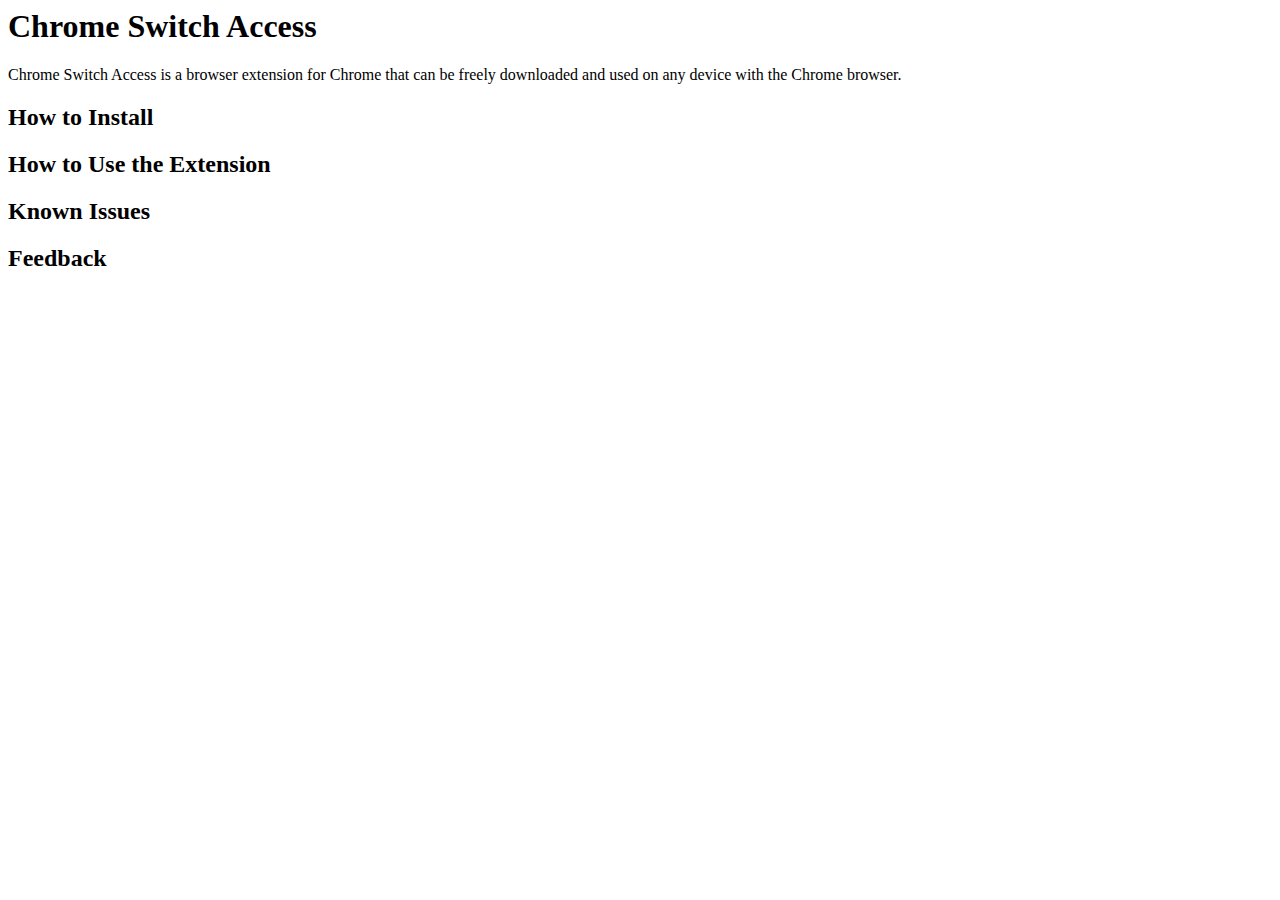
==== index.html @ 7e1d3096 "Monday: -implemented autoscan for the control panel, keyboard, popups, and options page (autoscan fu" ====
<html>
  
<head>
    <title> Chrome Switch Access </title>
    <style>

    </style>
</head>
  
<body>
    <h1> Chrome Switch Access </h1>
    <p> Chrome Switch Access is a browser extension for Chrome that can be freely downloaded and used on any device with the Chrome browser. </p>
    
    <h2> How to Install </h2>
    
    <h2> How to Use the Extension </h2>
    
    <h2> Known Issues </h2>
    
    <h2> Feedback </h2>
    
    
</body>

</html>
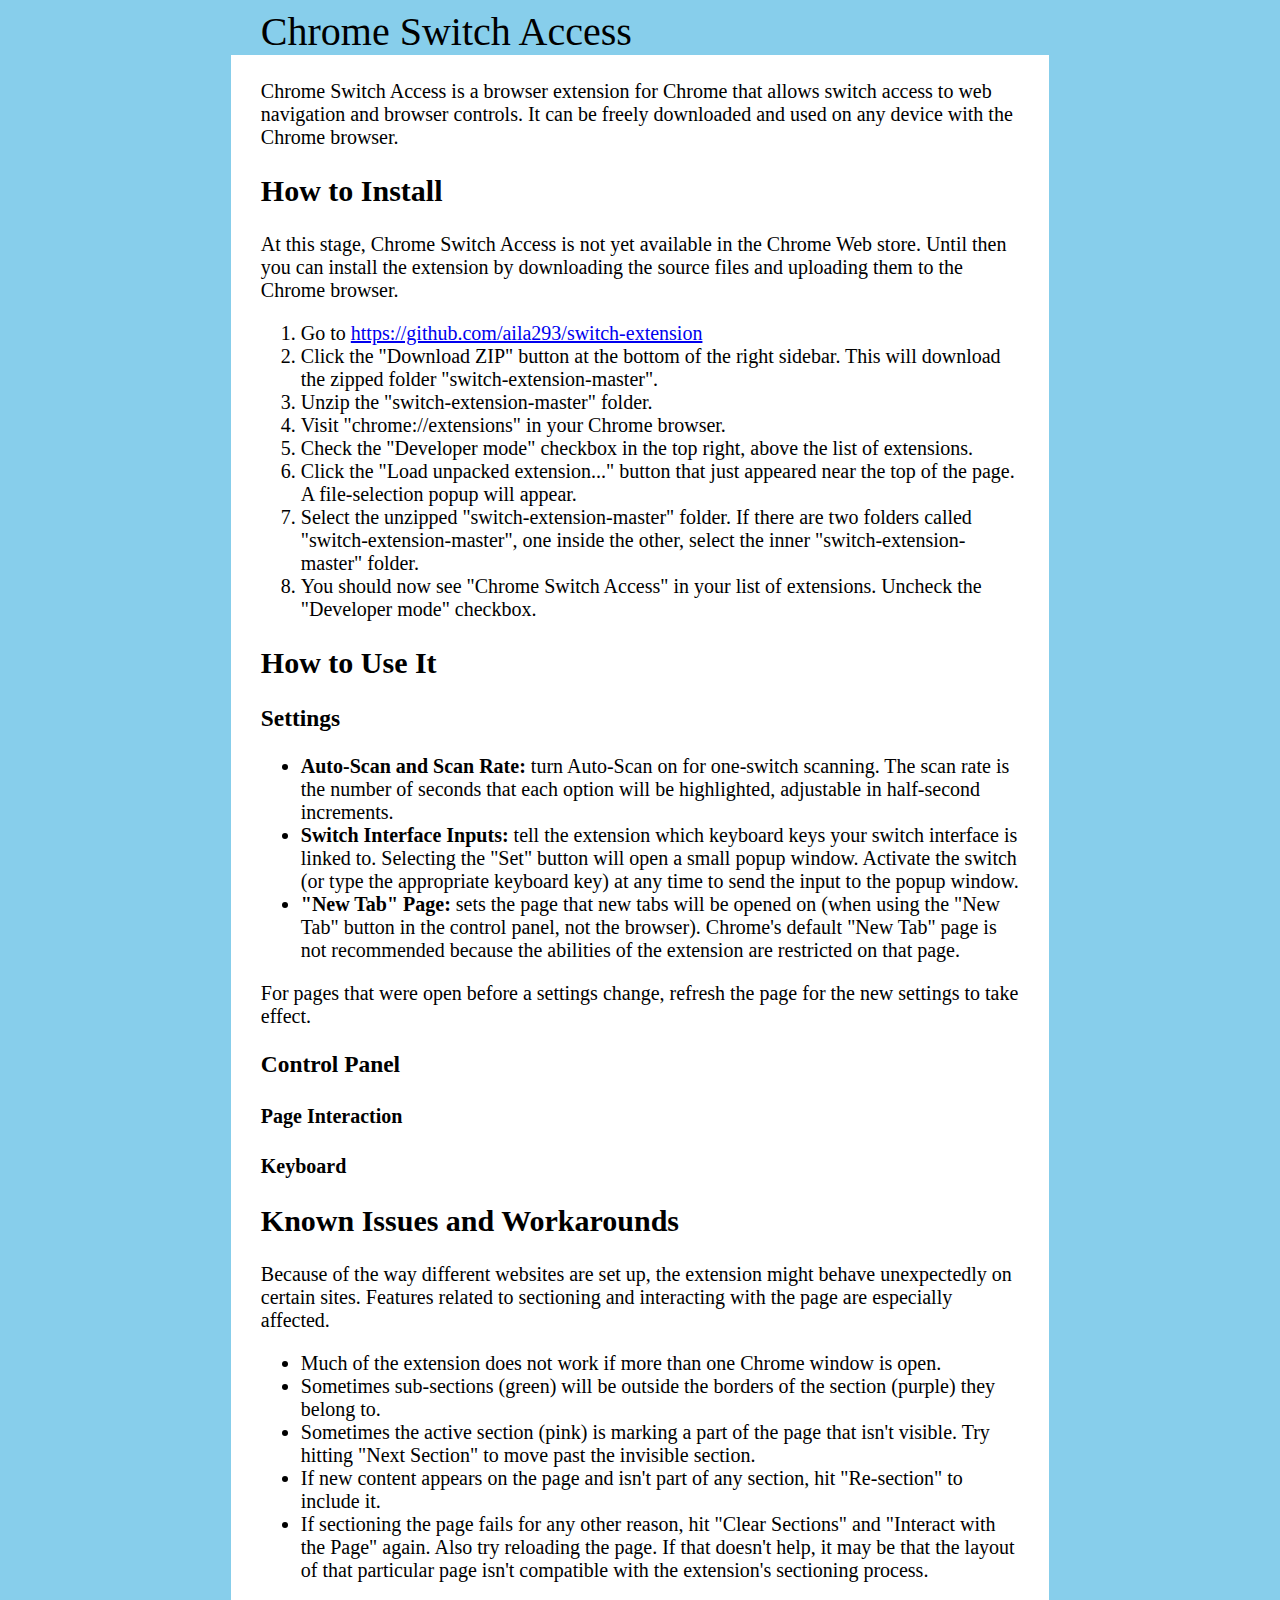
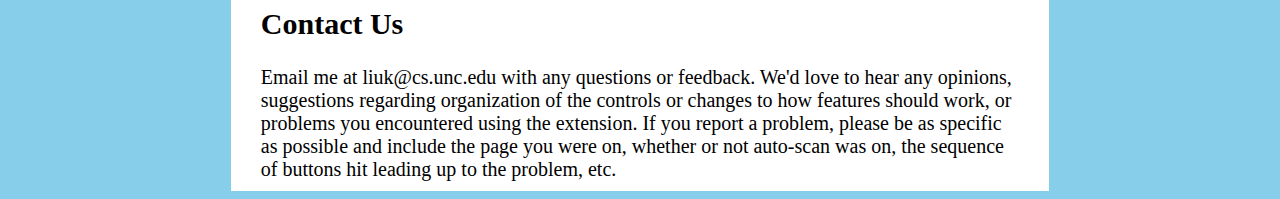
==== commit a6dde8be: "Thursday: minor bug and presentation fixes" ====
--- a/index.html
+++ b/index.html
@@ -2,26 +2,86 @@
   
 <head>
     <title> Chrome Switch Access </title>
-    <style>
+    <link rel="stylesheet" type="text/css" href="style.css">
 
-    </style>
 </head>
   
 <body>
-    <h1> Chrome Switch Access </h1>
-    <p> Chrome Switch Access is a browser extension for Chrome that can be freely downloaded and used on any device with the Chrome browser. </p>
+    <header> Chrome Switch Access </header>
+    
+    <main>
+    <p> Chrome Switch Access is a browser extension for Chrome that allows switch access to web navigation and browser controls. It can be freely downloaded and used on any device with the Chrome browser. </p>
+        
+    <nav>
+        <a></a>
+        <a></a>
+        <a></a>
+    </nav>
     
     <h2> How to Install </h2>
     
-    <h2> How to Use the Extension </h2>
+    <p> At this stage, Chrome Switch Access is not yet available in the Chrome Web store. Until then you can install the extension by downloading the source files and uploading them to the Chrome browser. </p>
     
-    <h2> Known Issues </h2>
+    <ol>
+        <li> Go to 
+            <a href="https://github.com/aila293/switch-extension"  target="_blank" > https://github.com/aila293/switch-extension</a> </li>
+        <li> Click the "Download ZIP" button at the bottom of the right sidebar. This will download the zipped folder "switch-extension-master". </li>
+        <li> Unzip the "switch-extension-master" folder. </li>
+        <li> Visit "chrome://extensions" in your Chrome browser. </li>
+        <li> Check the "Developer mode" checkbox in the top right, above the list of extensions. </li>
+        <li> Click the "Load unpacked extension..." button that just appeared near the top of the page. A file-selection popup will appear. </li>
+        <li> Select the unzipped "switch-extension-master" folder. If there are two folders called "switch-extension-master", one inside the other, select the inner "switch-extension-master" folder. </li>
+        <li> You should now see "Chrome Switch Access" in your list of extensions. Uncheck the "Developer mode" checkbox. </li>
+    </ol>
+        
+    <h2> How to Use It </h2>
+        
+        <h3> Settings </h3>
+            <ul>
+                <li><strong>Auto-Scan and Scan Rate:</strong> turn Auto-Scan on for one-switch scanning. The scan rate is the number of seconds that each option will be highlighted, adjustable in half-second increments. </li>
+                <li><strong>Switch Interface Inputs:</strong> tell the extension which keyboard keys your switch interface is linked to. Selecting the "Set" button will open a small popup window. Activate the  switch (or type the appropriate keyboard key) at any time to send the input to the popup window.</li>
+                <li> <strong>"New Tab" Page:</strong> sets the page that new tabs will be opened on (when using the "New Tab" button in the control panel, not the browser). Chrome's default "New Tab" page is not recommended because the abilities of the extension are restricted on that page. </li>
+            </ul>
+            <p> For pages that were open before a settings change, refresh the page for the new settings to take effect. </p>
+        
+        <h3> Control Panel </h3>
+        
+            <h4> Page Interaction </h4>
+            <h4> Keyboard </h4>
     
-    <h2> Feedback </h2>
+    <h2> Known Issues and Workarounds </h2>
+        <p> Because of the way different websites are set up, the extension might behave unexpectedly on certain sites. Features related to sectioning and interacting with the page are especially affected. </p>
+        <ul>
+            <li> Much of the extension does not  work if more than one Chrome window is open.
+</li>
+            <li> Sometimes sub-sections (green) will be outside the borders of the section (purple) they belong to. </li>
+            <li> Sometimes the active section (pink) is marking a part of the page that isn't visible. Try hitting "Next Section" to move past the invisible section.</li>
+            <li> If new content appears on the page and isn't part of any section, hit "Re-section" to include it. </li>
+            <li> If sectioning the page fails for any other reason, hit "Clear Sections" and "Interact with the Page" again. Also try reloading the page. If that doesn't help, it may be that the layout of that particular page isn't compatible with the extension's sectioning process. </li>
+        </ul>
+
     
+    <h2> Contact Us </h2>
+    Email me at liuk@cs.unc.edu with any questions or feedback. We'd love to hear any opinions, suggestions regarding organization of the controls or changes to how features should work, or problems you encountered using the extension. If you report a problem, please be as specific as possible and include the page you were on, whether or not auto-scan was on, the sequence of buttons hit leading up to the problem, etc.
+    
+        </main>
     
 </body>
 
 </html>
 
 
+<!--
+
+Autoscan system: 
+ - hit switch once to start
+ - selecting section resets interval
+ - selecting a button ends scan
+ - hit switch again to start
+
+User guidance:
+-email sites often don't work
+
+-->
+
+
--- a/style.css
+++ b/style.css
@@ -0,0 +1,18 @@
+body {
+    background: skyblue;
+    font-size: 20px;
+    font-family: ;
+}
+header{
+    width: 60%;
+    min-width: 600px;
+    margin: auto;
+    font-size: 40px;
+}
+main {
+    width: 60%;
+    min-width: 600px;
+    margin:auto;
+    background: white;
+    padding: 5px 30px 10px 30px;
+}
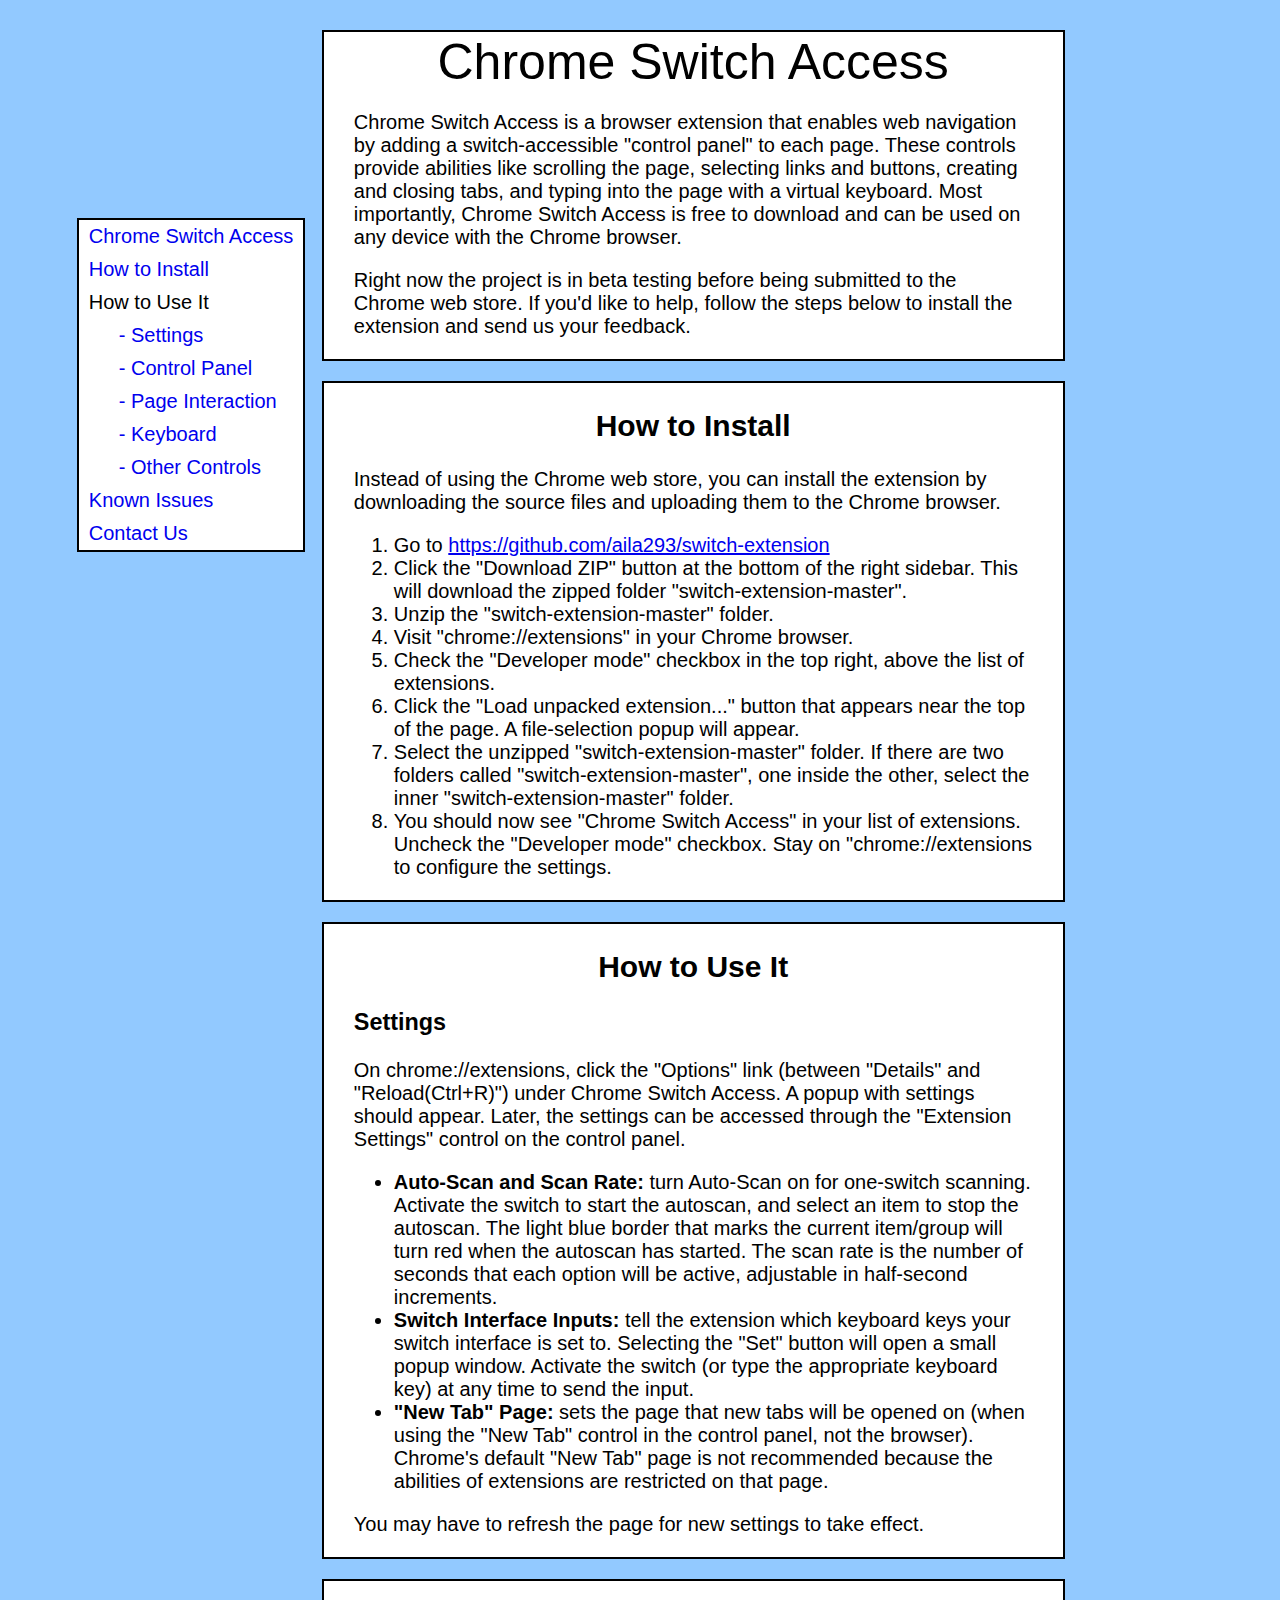
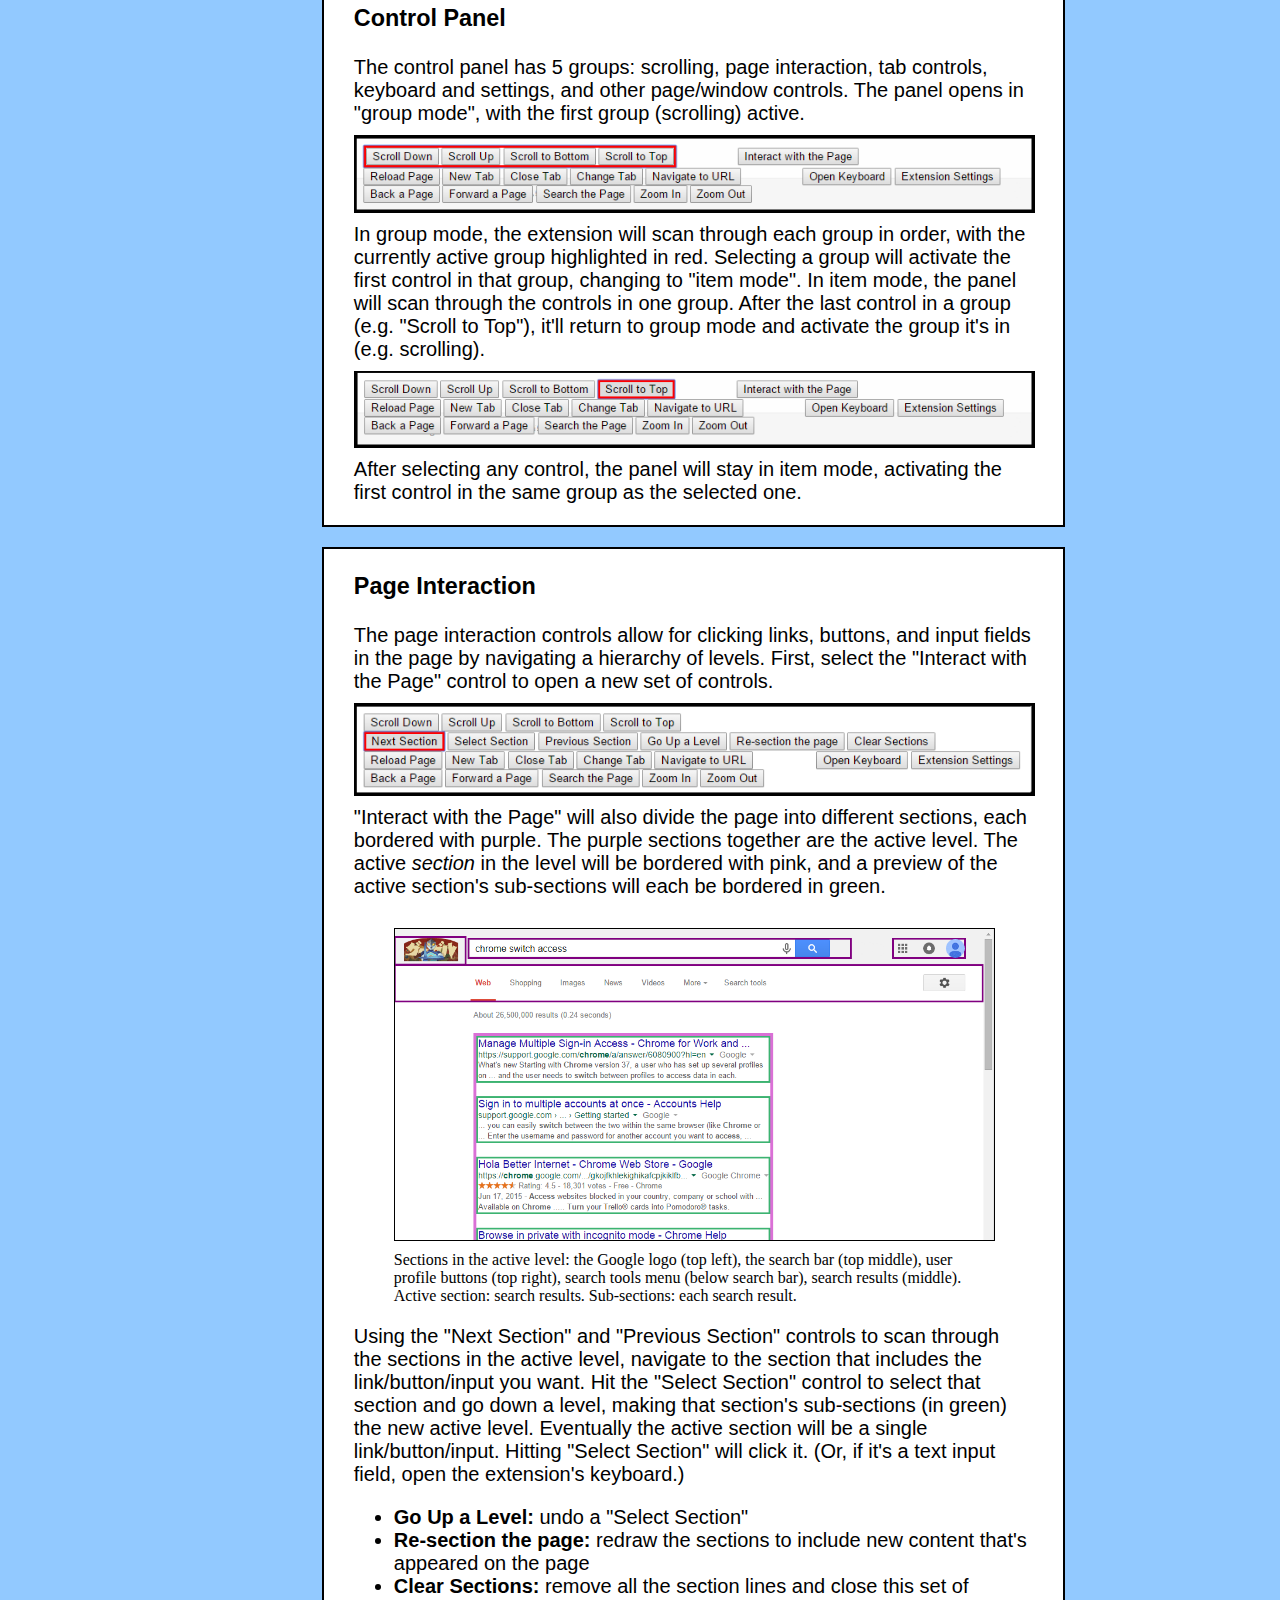
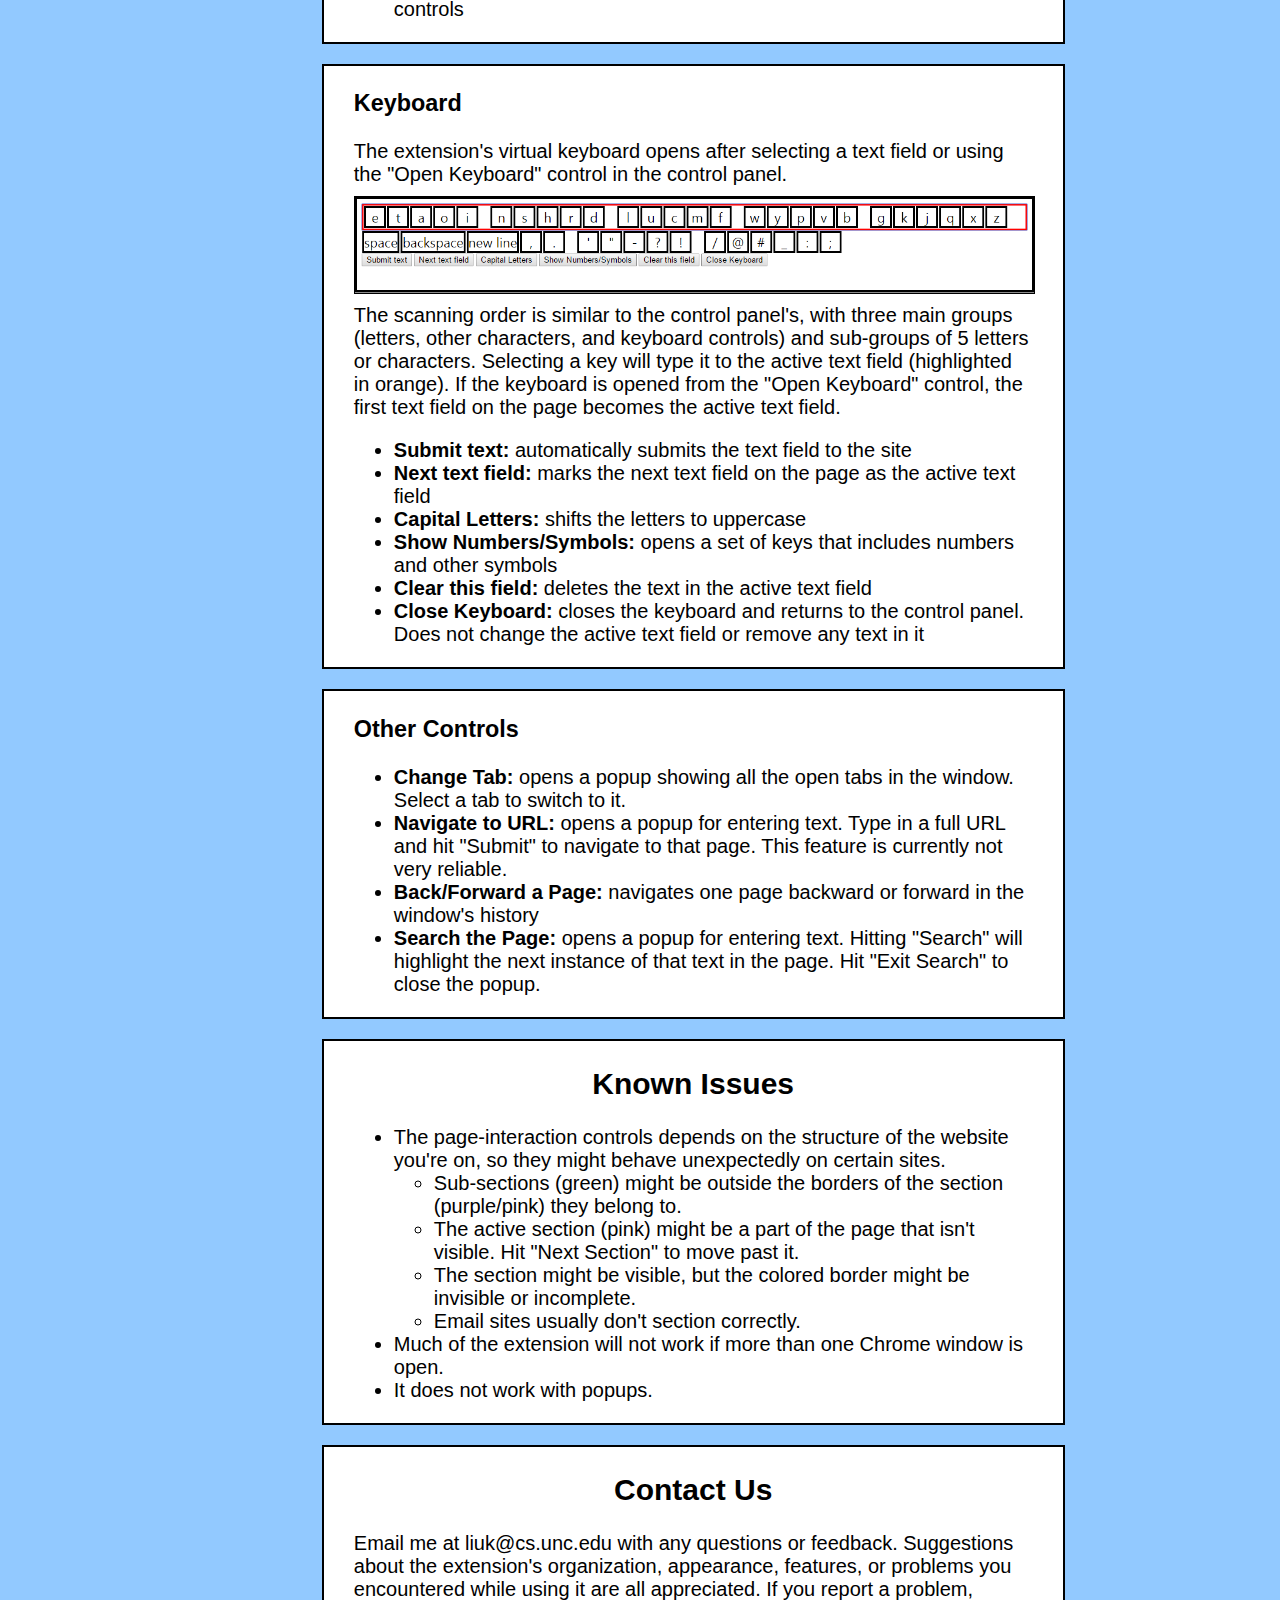
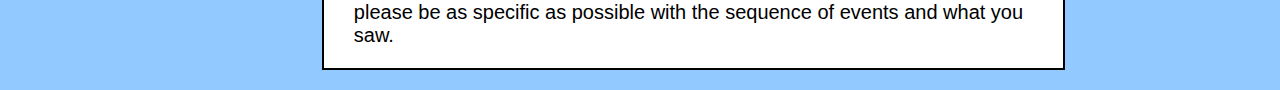
==== commit 7666232d: "-with autoscan on, focus border is blue when not currently scanning -fixed bug with options page not" ====
--- a/index.html
+++ b/index.html
@@ -7,81 +7,135 @@
 </head>
   
 <body>
+    
+<nav>
+    <a href="#top">Chrome Switch Access</a>
+    <a href='#install'> How to Install </a> 
+    <a> How to Use It </a>
+    <ul>
+        <a href='#settings'> - Settings </a>
+        <a href='#panel'> - Control Panel </a>
+        <a href='#interaction'> - Page Interaction</a>
+        <a href='#keyboard'>- Keyboard</a>
+        <a href='#keyboard'>- Other Controls</a>
+    </ul>
+    <a href='#issues'>Known Issues</a>
+    <a href='#contact'>Contact Us</a>
+</nav>
+    
+<main>
+    <section>
     <header> Chrome Switch Access </header>
+
+    <p> Chrome Switch Access is a browser extension that enables web navigation by adding a switch-accessible "control panel" to each page. These controls provide abilities like scrolling the page, selecting links and buttons, creating and closing tabs, and typing into the page with a virtual keyboard. Most importantly, Chrome Switch Access is free to download and can be used on any device with the Chrome browser. </p>
+        <p>Right now the project is in beta testing before being submitted to the Chrome web store.  If you'd like to help, follow the steps below to install the extension and send us your feedback. </p>
+    </section>
+        
+    <section id='install'>
+        <h2> How to Install </h2>
+
+        <p> Instead of using the Chrome web store, you can install the extension by downloading the source files and uploading them to the Chrome browser. </p>
+
+        <ol>
+            <li> Go to 
+                <a href="https://github.com/aila293/switch-extension"  target="_blank" > https://github.com/aila293/switch-extension</a> </li>
+            <li> Click the "Download ZIP" button at the bottom of the right sidebar. This will download the zipped folder "switch-extension-master". </li>
+            <li> Unzip the "switch-extension-master" folder. </li>
+            <li> Visit "chrome://extensions" in your Chrome browser. </li>
+            <li> Check the "Developer mode" checkbox in the top right, above the list of extensions. </li>
+            <li> Click the "Load unpacked extension..." button that appears near the top of the page. A file-selection popup will appear. </li>
+            <li> Select the unzipped "switch-extension-master" folder. If there are two folders called "switch-extension-master", one inside the other, select the inner "switch-extension-master" folder. </li>
+            <li> You should now see "Chrome Switch Access" in your list of extensions. Uncheck the "Developer mode" checkbox. Stay on "chrome://extensions to configure the settings.</li>
+        </ol>
+     </section>
+        
+    <section id='settings'>
+        <h2> How to Use It </h2>
+        <h3> Settings </h3>
+        On chrome://extensions, click the "Options" link (between "Details" and "Reload(Ctrl+R)") under Chrome Switch Access. A popup with settings should appear. Later, the settings can be accessed through the "Extension Settings" control on the control panel.
+        <ul>
+                <li><strong>Auto-Scan and Scan Rate:</strong> turn Auto-Scan on for one-switch scanning. Activate the switch to start the autoscan, and select an item to stop the autoscan. The light blue border that marks the current item/group will turn red when the autoscan has started. The scan rate is the number of seconds that each option will be active, adjustable in half-second increments. </li>
+                <li><strong>Switch Interface Inputs:</strong> tell the extension which keyboard keys your switch interface is set to. Selecting the "Set" button will open a small popup window. Activate the switch (or type the appropriate keyboard key) at any time to send the input. </li>
+                <li> <strong>"New Tab" Page:</strong> sets the page that new tabs will be opened on (when using the "New Tab" control in the control panel, not the browser). Chrome's default "New Tab" page is not recommended because the abilities of extensions are restricted on that page. </li>
+            </ul>
+        <p> You may have to refresh the page for new settings to take effect. </p>
+    </section>
+        
+    <section id='panel'>
+        <h3> Control Panel </h3>
+        <p> The control panel has 5 groups: scrolling, page interaction, tab controls, keyboard and settings, and other page/window controls. The panel opens in "group mode", with the first group (scrolling) active.
+        <img src='images/groupmode.png'>
+        In group mode, the extension will scan through each group in order, with the currently active group highlighted in red. Selecting a group will activate the first control in that group, changing to "item mode". In item mode, the panel will scan through the controls in one group. After the last control in a group (e.g. "Scroll to Top"), it'll return to group mode and activate the group it's in (e.g. scrolling).
+        <img src='images/itemmode.png'>
+ After selecting any control, the panel will stay in item mode, activating the first control in the same group as the selected one.
+        </p>
+    </section>
+        
+    <section id='interaction'>
+        <h3> Page Interaction </h3>
+        <p>The page interaction controls allow for clicking links, buttons, and input fields in the page by navigating a hierarchy of levels. First, select the "Interact with the Page" control to open a new set of controls.
+            <img src='images/sectioncontrols.png'>
+            "Interact with the Page" will also divide the page into different sections, each bordered with purple. The purple sections together are the active level. The active <em>section</em> in the level will be bordered with pink, and a preview of the active section's sub-sections will each be bordered in green.
+        <figure>
+            <img src='images/sectioning.png'>
+            <figcaption> Sections in the active level: the Google logo (top left), the search bar (top middle), user profile buttons (top right), search tools menu (below search bar), search results (middle). Active section: search results. Sub-sections: each search result. </figcaption>
+        </figure>
+                Using the "Next Section" and "Previous Section" controls to scan through the sections in the active level, navigate to the section that includes the link/button/input you want. Hit the "Select Section" control to select that section and go down a level, making that section's sub-sections (in green) the new active level. Eventually the active section will be a single link/button/input. Hitting "Select Section" will click it. (Or, if it's a text input field, open the extension's keyboard.)        
+        </p>
+        <ul>
+            <li><strong>Go Up a Level:</strong> undo a "Select Section"</li>
+            <li><strong>Re-section the page:</strong> redraw the sections to include new content that's appeared on the page</li>          
+            <li><strong>Clear Sections:</strong> remove all the section lines and close this set of controls</li>
+        </ul>
+    </section>
+        
+    <section id='keyboard'>
+        <h3> Keyboard </h3>
+        <p>The extension's virtual keyboard opens after selecting a text field or using the "Open Keyboard" control in the control panel. 
+            <img src='images/keyboard.png'>
+            The scanning order is similar to the control panel's, with three main groups (letters, other characters, and keyboard controls) and sub-groups of 5 letters or characters. Selecting a key will type it to the active text field (highlighted in orange). If the keyboard is opened from the "Open Keyboard" control, the first text field on the page becomes the active text field.</p>
+        <ul> 
+            <li><strong>Submit text:</strong> automatically submits the text field to the site</li>
+            <li><strong>Next text field:</strong> marks the next text field on the page as the active text field</li>
+            <li><strong>Capital Letters: </strong>shifts the letters to uppercase</li>
+            <li><strong>Show Numbers/Symbols: </strong> opens a set of keys that includes numbers and other symbols</li>
+            <li><strong>Clear this field:</strong> deletes the text in the active text field</li>
+            <li><strong>Close Keyboard:</strong> closes the keyboard and returns to the control panel. Does not change the active text field or remove any text in it</li>
+        </ul>
+    </section>
+        
+    <section id='other'>
+        <h3>Other Controls</h3>
+        <ul> 
+            <li><strong>Change Tab:</strong> opens a popup showing all the open tabs in the window. Select a tab to switch to it. </li>
+            <li><strong>Navigate to URL:</strong>  opens a popup for entering text. Type in a full URL and hit "Submit" to navigate to that page. This feature is currently not very reliable. </li>
+            <li><strong>Back/Forward a Page: </strong> navigates one page backward or forward in the window's history</li>
+            <li><strong>Search the Page:</strong> opens a popup for entering text. Hitting "Search" will highlight the next instance of that text in the page. Hit "Exit Search" to close the popup. </li> 
+        </ul>
+    </section>
     
-    <main>
-    <p> Chrome Switch Access is a browser extension for Chrome that allows switch access to web navigation and browser controls. It can be freely downloaded and used on any device with the Chrome browser. </p>
+    <section id='issues'>
+        <h2> Known Issues </h2>
+        <ul>
+
+            <li>The page-interaction controls depends on the structure of the website you're on, so they might behave unexpectedly on certain sites. </li>
+            <ul>
+                <li> Sub-sections (green) might be outside the borders of the section (purple/pink) they belong to. </li>
+                <li> The active section (pink) might be a part of the page that isn't visible. Hit "Next Section" to move past it.</li>
+                <li> The section might be visible, but the colored border might be invisible or incomplete. </li>
+                <li>Email sites usually don't section correctly.</li>
+            </ul>
+            <li> Much of the extension will not work if more than one Chrome window is open.</li>
+            <li> It does not work with popups. </li>
+        </ul>
+    </section>
+    
+    <section id='contact'>
+        <h2> Contact Us </h2>
+        <p>Email me at liuk@cs.unc.edu with any questions or feedback. Suggestions about the extension's organization, appearance, features, or problems you encountered while using it are all appreciated. If you report a problem, please be as specific as possible with the sequence of events and what you saw. </p>
+    </section>
         
-    <nav>
-        <a></a>
-        <a></a>
-        <a></a>
-    </nav>
-    
-    <h2> How to Install </h2>
-    
-    <p> At this stage, Chrome Switch Access is not yet available in the Chrome Web store. Until then you can install the extension by downloading the source files and uploading them to the Chrome browser. </p>
-    
-    <ol>
-        <li> Go to 
-            <a href="https://github.com/aila293/switch-extension"  target="_blank" > https://github.com/aila293/switch-extension</a> </li>
-        <li> Click the "Download ZIP" button at the bottom of the right sidebar. This will download the zipped folder "switch-extension-master". </li>
-        <li> Unzip the "switch-extension-master" folder. </li>
-        <li> Visit "chrome://extensions" in your Chrome browser. </li>
-        <li> Check the "Developer mode" checkbox in the top right, above the list of extensions. </li>
-        <li> Click the "Load unpacked extension..." button that just appeared near the top of the page. A file-selection popup will appear. </li>
-        <li> Select the unzipped "switch-extension-master" folder. If there are two folders called "switch-extension-master", one inside the other, select the inner "switch-extension-master" folder. </li>
-        <li> You should now see "Chrome Switch Access" in your list of extensions. Uncheck the "Developer mode" checkbox. </li>
-    </ol>
-        
-    <h2> How to Use It </h2>
-        
-        <h3> Settings </h3>
-            <ul>
-                <li><strong>Auto-Scan and Scan Rate:</strong> turn Auto-Scan on for one-switch scanning. The scan rate is the number of seconds that each option will be highlighted, adjustable in half-second increments. </li>
-                <li><strong>Switch Interface Inputs:</strong> tell the extension which keyboard keys your switch interface is linked to. Selecting the "Set" button will open a small popup window. Activate the  switch (or type the appropriate keyboard key) at any time to send the input to the popup window.</li>
-                <li> <strong>"New Tab" Page:</strong> sets the page that new tabs will be opened on (when using the "New Tab" button in the control panel, not the browser). Chrome's default "New Tab" page is not recommended because the abilities of the extension are restricted on that page. </li>
-            </ul>
-            <p> For pages that were open before a settings change, refresh the page for the new settings to take effect. </p>
-        
-        <h3> Control Panel </h3>
-        
-            <h4> Page Interaction </h4>
-            <h4> Keyboard </h4>
-    
-    <h2> Known Issues and Workarounds </h2>
-        <p> Because of the way different websites are set up, the extension might behave unexpectedly on certain sites. Features related to sectioning and interacting with the page are especially affected. </p>
-        <ul>
-            <li> Much of the extension does not  work if more than one Chrome window is open.
-</li>
-            <li> Sometimes sub-sections (green) will be outside the borders of the section (purple) they belong to. </li>
-            <li> Sometimes the active section (pink) is marking a part of the page that isn't visible. Try hitting "Next Section" to move past the invisible section.</li>
-            <li> If new content appears on the page and isn't part of any section, hit "Re-section" to include it. </li>
-            <li> If sectioning the page fails for any other reason, hit "Clear Sections" and "Interact with the Page" again. Also try reloading the page. If that doesn't help, it may be that the layout of that particular page isn't compatible with the extension's sectioning process. </li>
-        </ul>
-
-    
-    <h2> Contact Us </h2>
-    Email me at liuk@cs.unc.edu with any questions or feedback. We'd love to hear any opinions, suggestions regarding organization of the controls or changes to how features should work, or problems you encountered using the extension. If you report a problem, please be as specific as possible and include the page you were on, whether or not auto-scan was on, the sequence of buttons hit leading up to the problem, etc.
-    
-        </main>
-    
+</main>
 </body>
 
-</html>
-
-
-<!--
-
-Autoscan system: 
- - hit switch once to start
- - selecting section resets interval
- - selecting a button ends scan
- - hit switch again to start
-
-User guidance:
--email sites often don't work
-
--->
-
-
+</html>--- a/style.css
+++ b/style.css
@@ -1,18 +1,59 @@
 body {
-    background: skyblue;
+    background: rgb(146,201,255);
     font-size: 20px;
-    font-family: ;
+    font-family: Arial, Helvetica, sans-serif;
 }
 header{
-    width: 60%;
+    width: 55%;
     min-width: 600px;
     margin: auto;
-    font-size: 40px;
+    text-align: center;
+    font-size: 50px;
+    font-family: Verdana, Geneva, sans-serif;
 }
-main {
-    width: 60%;
+main{
+    margin: 30px 0px 0px 30px;
+}
+section {
+    width: 55%;
     min-width: 600px;
-    margin:auto;
+    margin: 20px 22% 20px 23%;
     background: white;
-    padding: 5px 30px 10px 30px;
+    padding: 1px 30px 1px 30px;
+    border: solid black 2px;
 }
+h2{
+    text-align: center;
+}
+img{
+    width: 100%;
+    margin: 10px 0px 10px 0px;
+    border: solid black 1px;
+}
+figcaption{
+    font-size: 16px;
+    font-family: Verdana;
+}
+
+nav{
+    position: fixed;
+    top: 22%;
+    left: 6%;   
+    margin: 20px auto 20px auto;
+    background: white;
+    border: solid black 2px;
+}
+nav a{
+    display: block;
+    text-decoration: none;
+    padding: 5px 10px 5px 10px;
+    width: 100%;
+}
+nav ul{
+   margin: 0px; 
+}
+nav ul a {
+    position: relative;
+    left: -10px;
+}
+
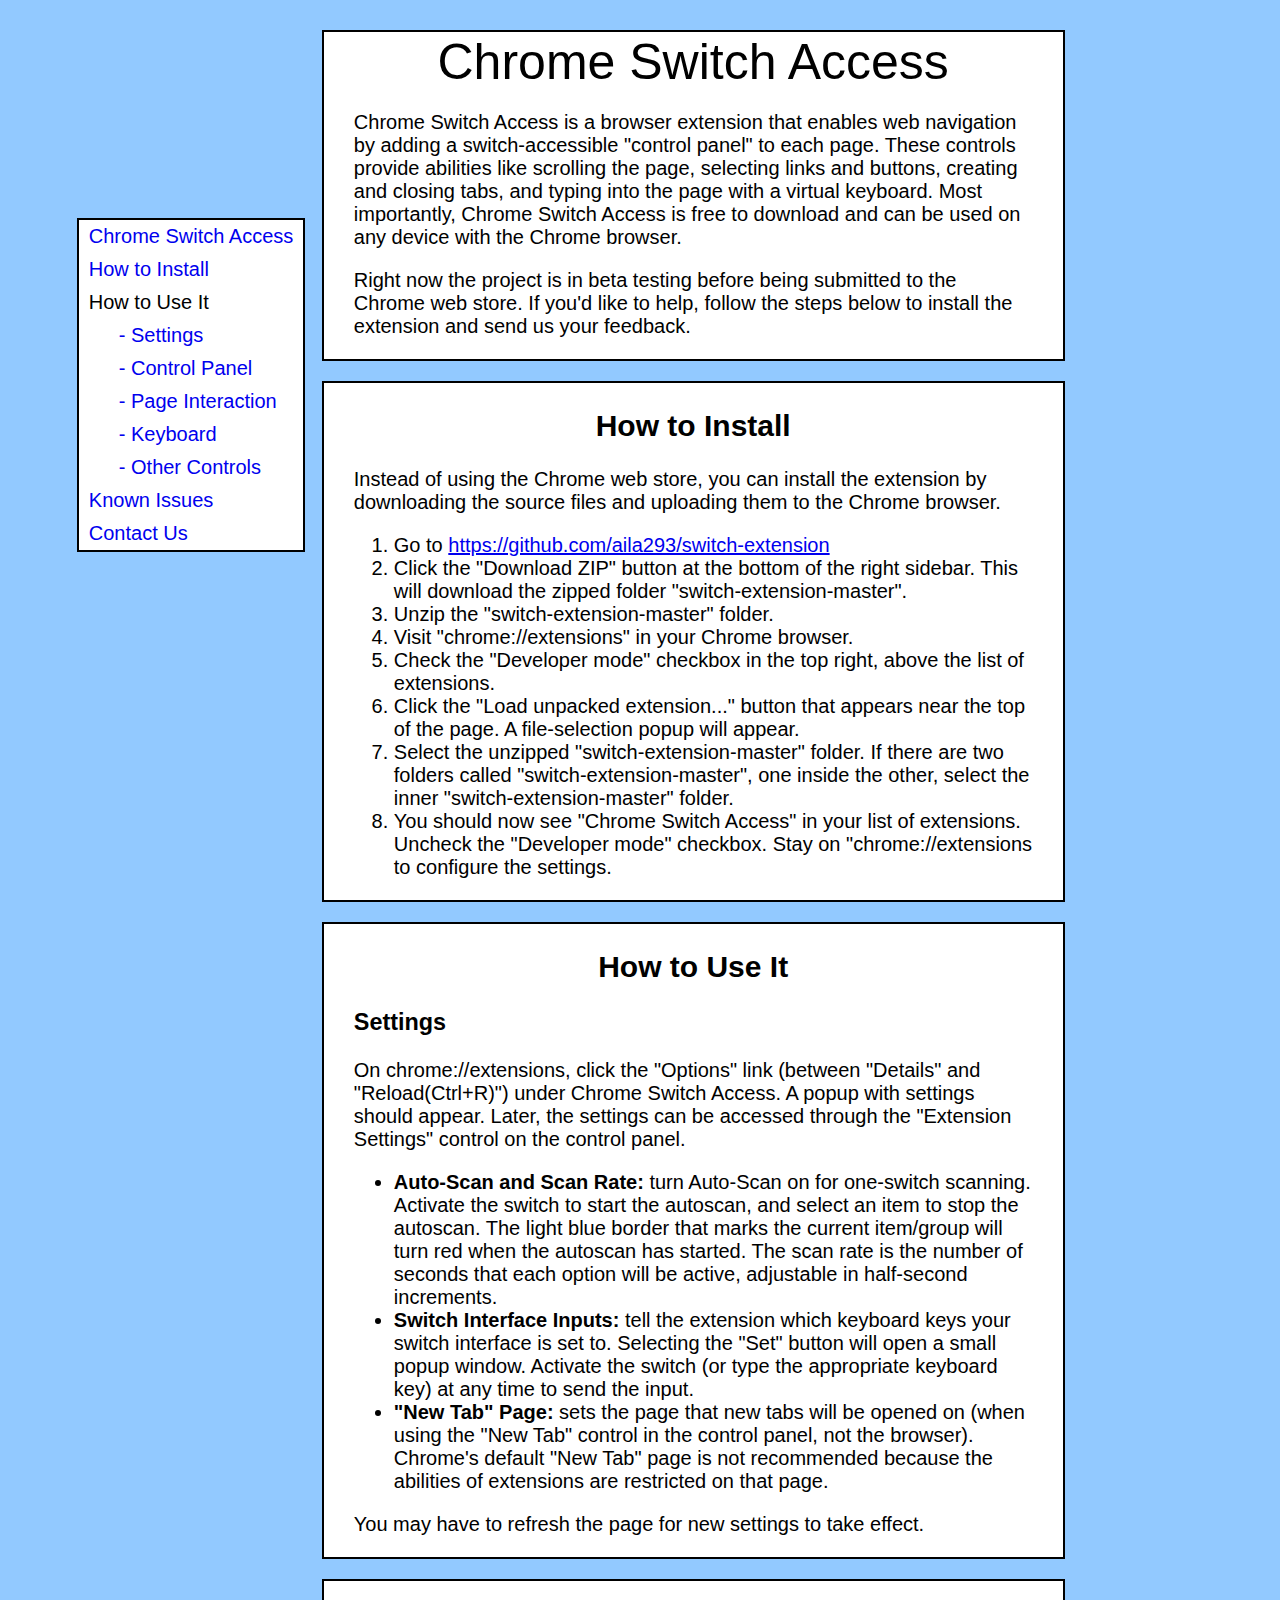
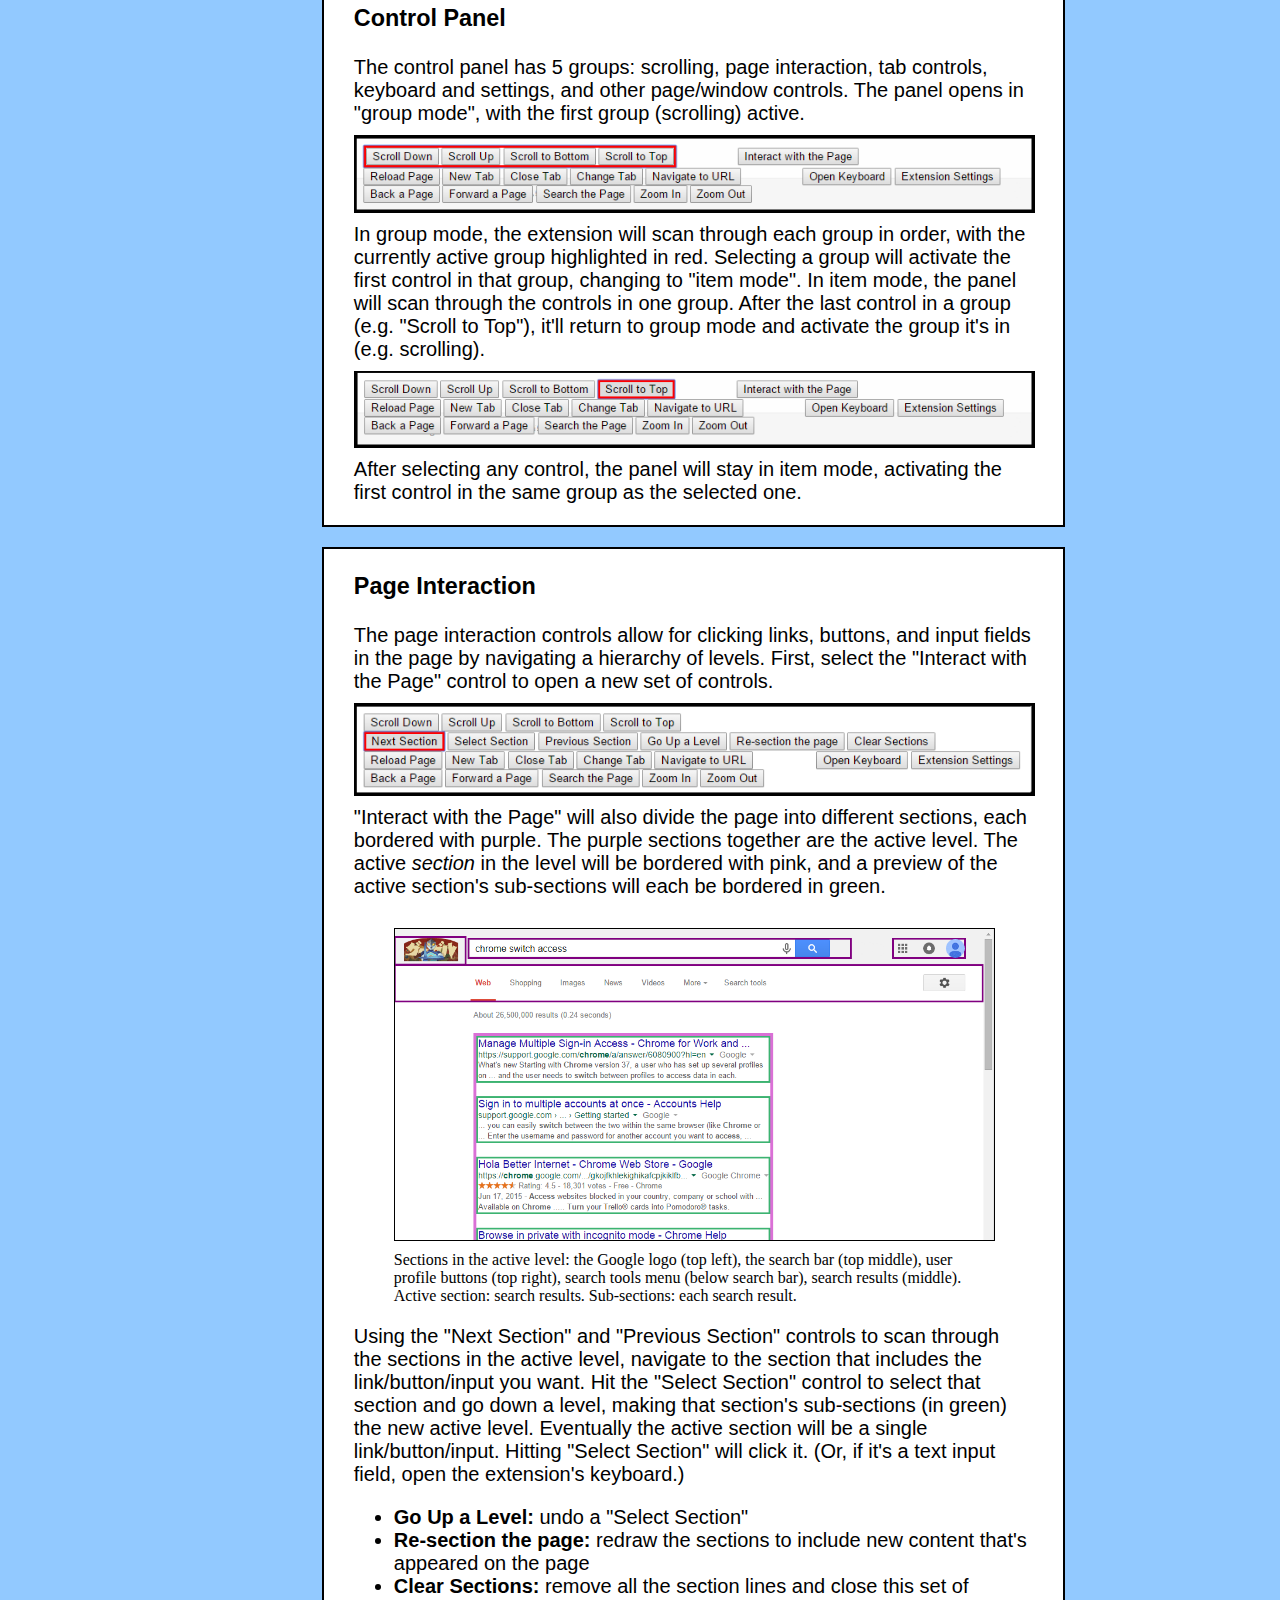
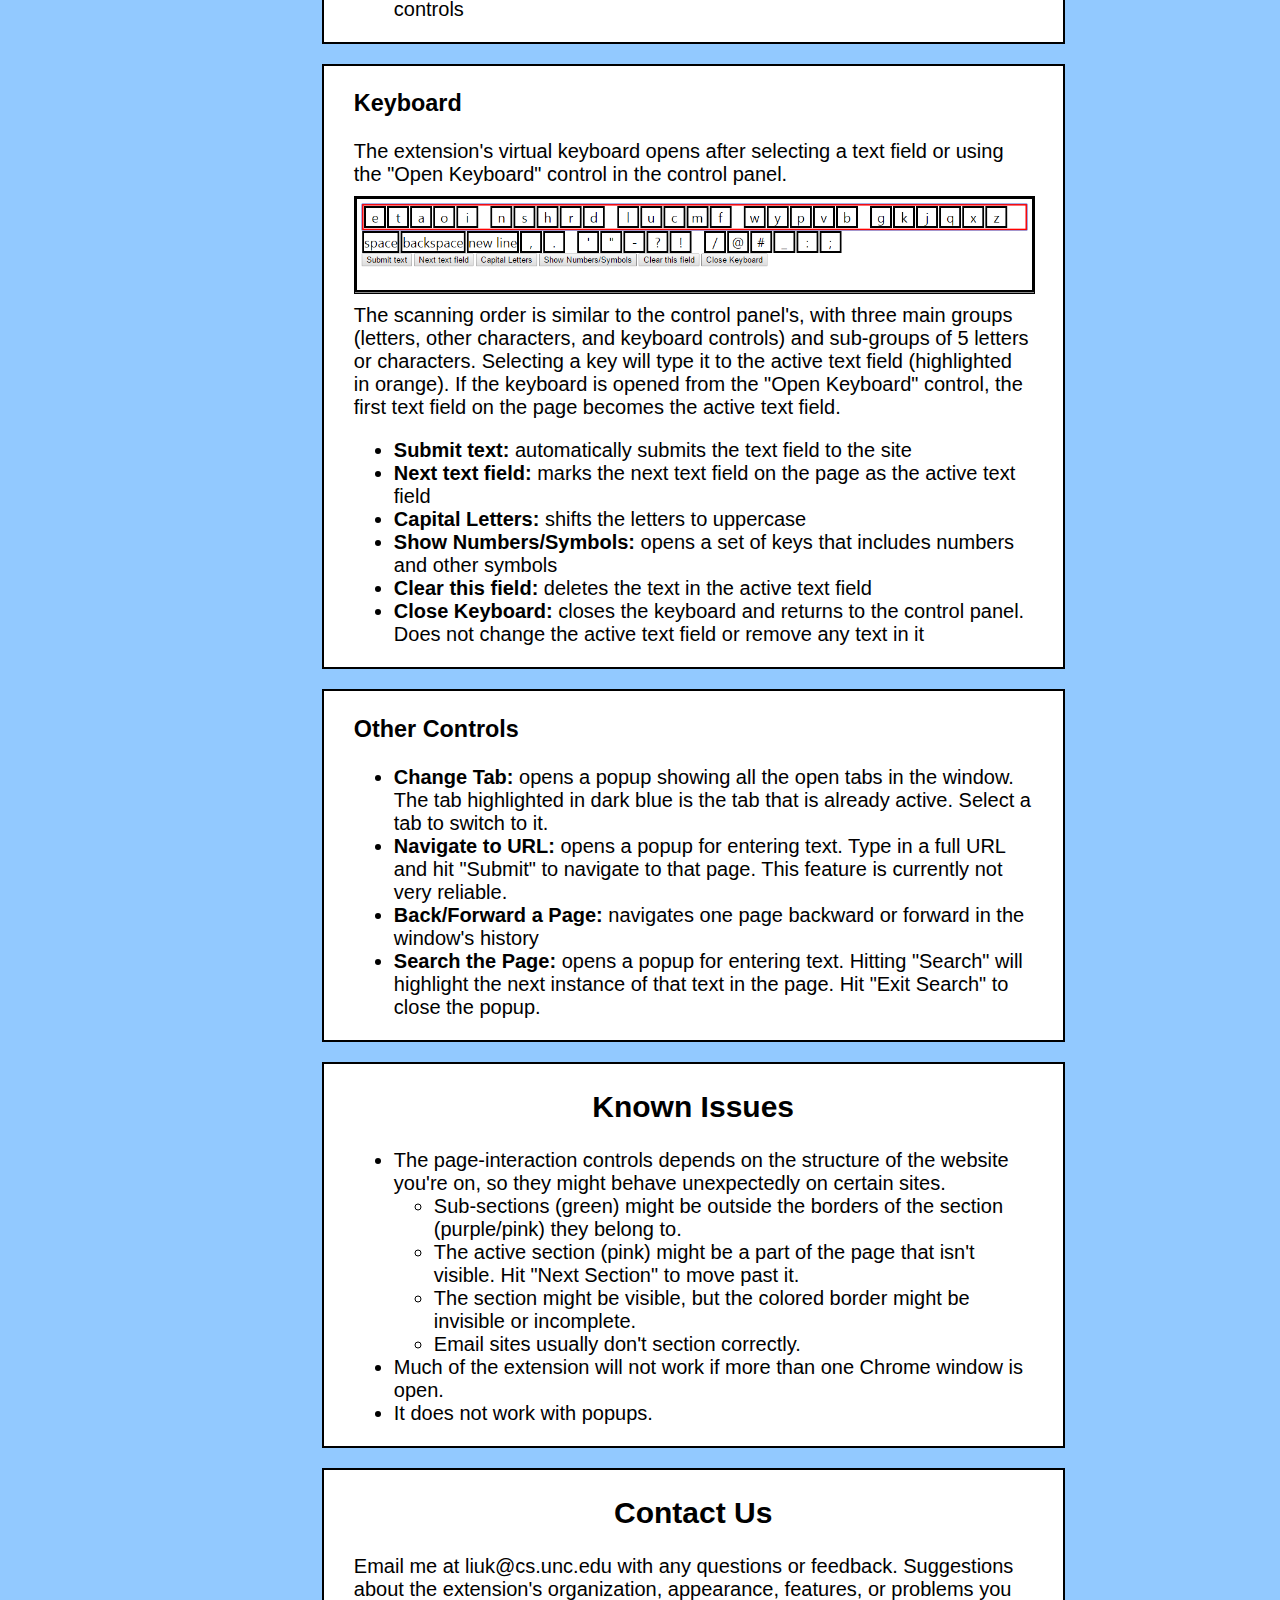
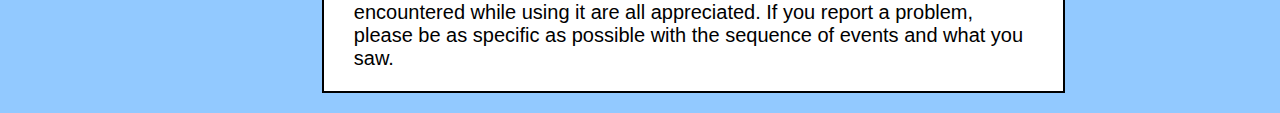
==== commit 8ac63ffe: "fixed bug caused by previous fix by separating popups with keyboards into a different html page" ====
--- a/index.html
+++ b/index.html
@@ -107,7 +107,7 @@
     <section id='other'>
         <h3>Other Controls</h3>
         <ul> 
-            <li><strong>Change Tab:</strong> opens a popup showing all the open tabs in the window. Select a tab to switch to it. </li>
+            <li><strong>Change Tab:</strong> opens a popup showing all the open tabs in the window. The tab highlighted in dark blue is the tab that is already active. Select a tab to switch to it. </li>
             <li><strong>Navigate to URL:</strong>  opens a popup for entering text. Type in a full URL and hit "Submit" to navigate to that page. This feature is currently not very reliable. </li>
             <li><strong>Back/Forward a Page: </strong> navigates one page backward or forward in the window's history</li>
             <li><strong>Search the Page:</strong> opens a popup for entering text. Hitting "Search" will highlight the next instance of that text in the page. Hit "Exit Search" to close the popup. </li> 
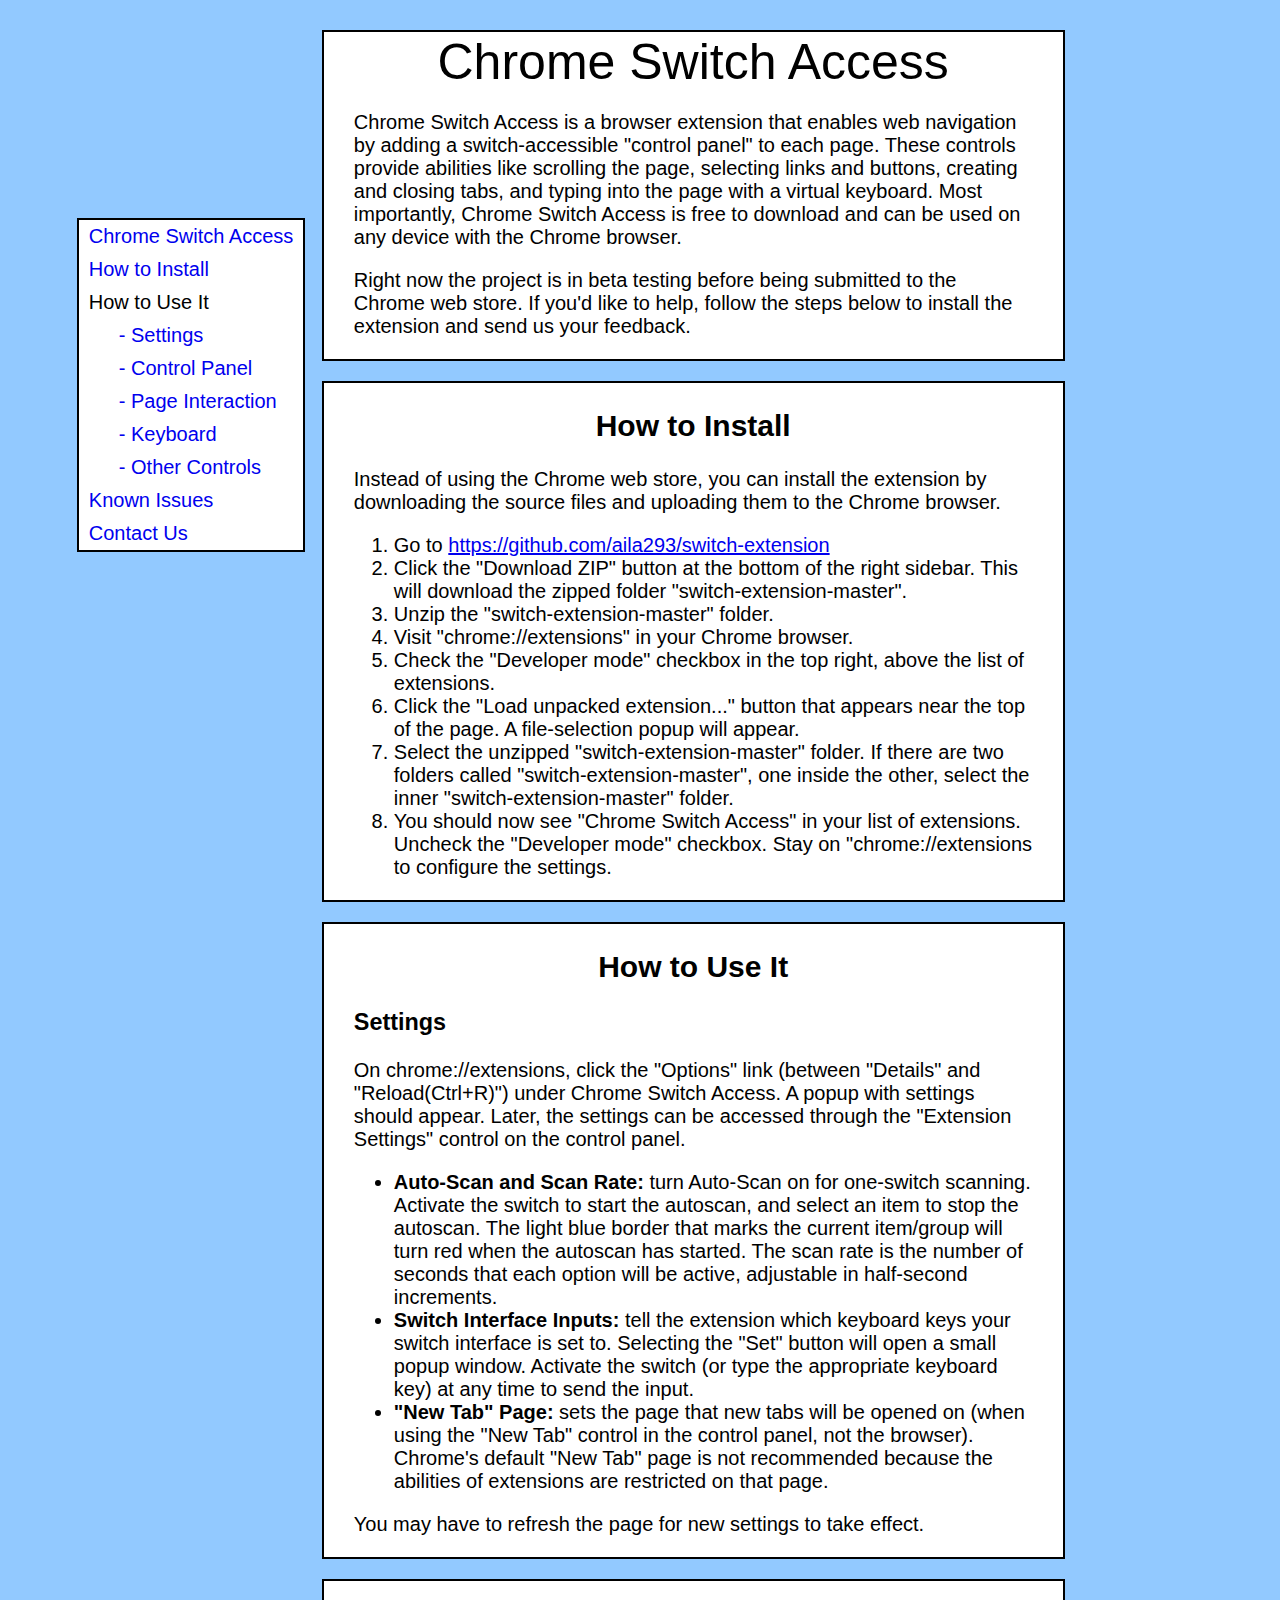
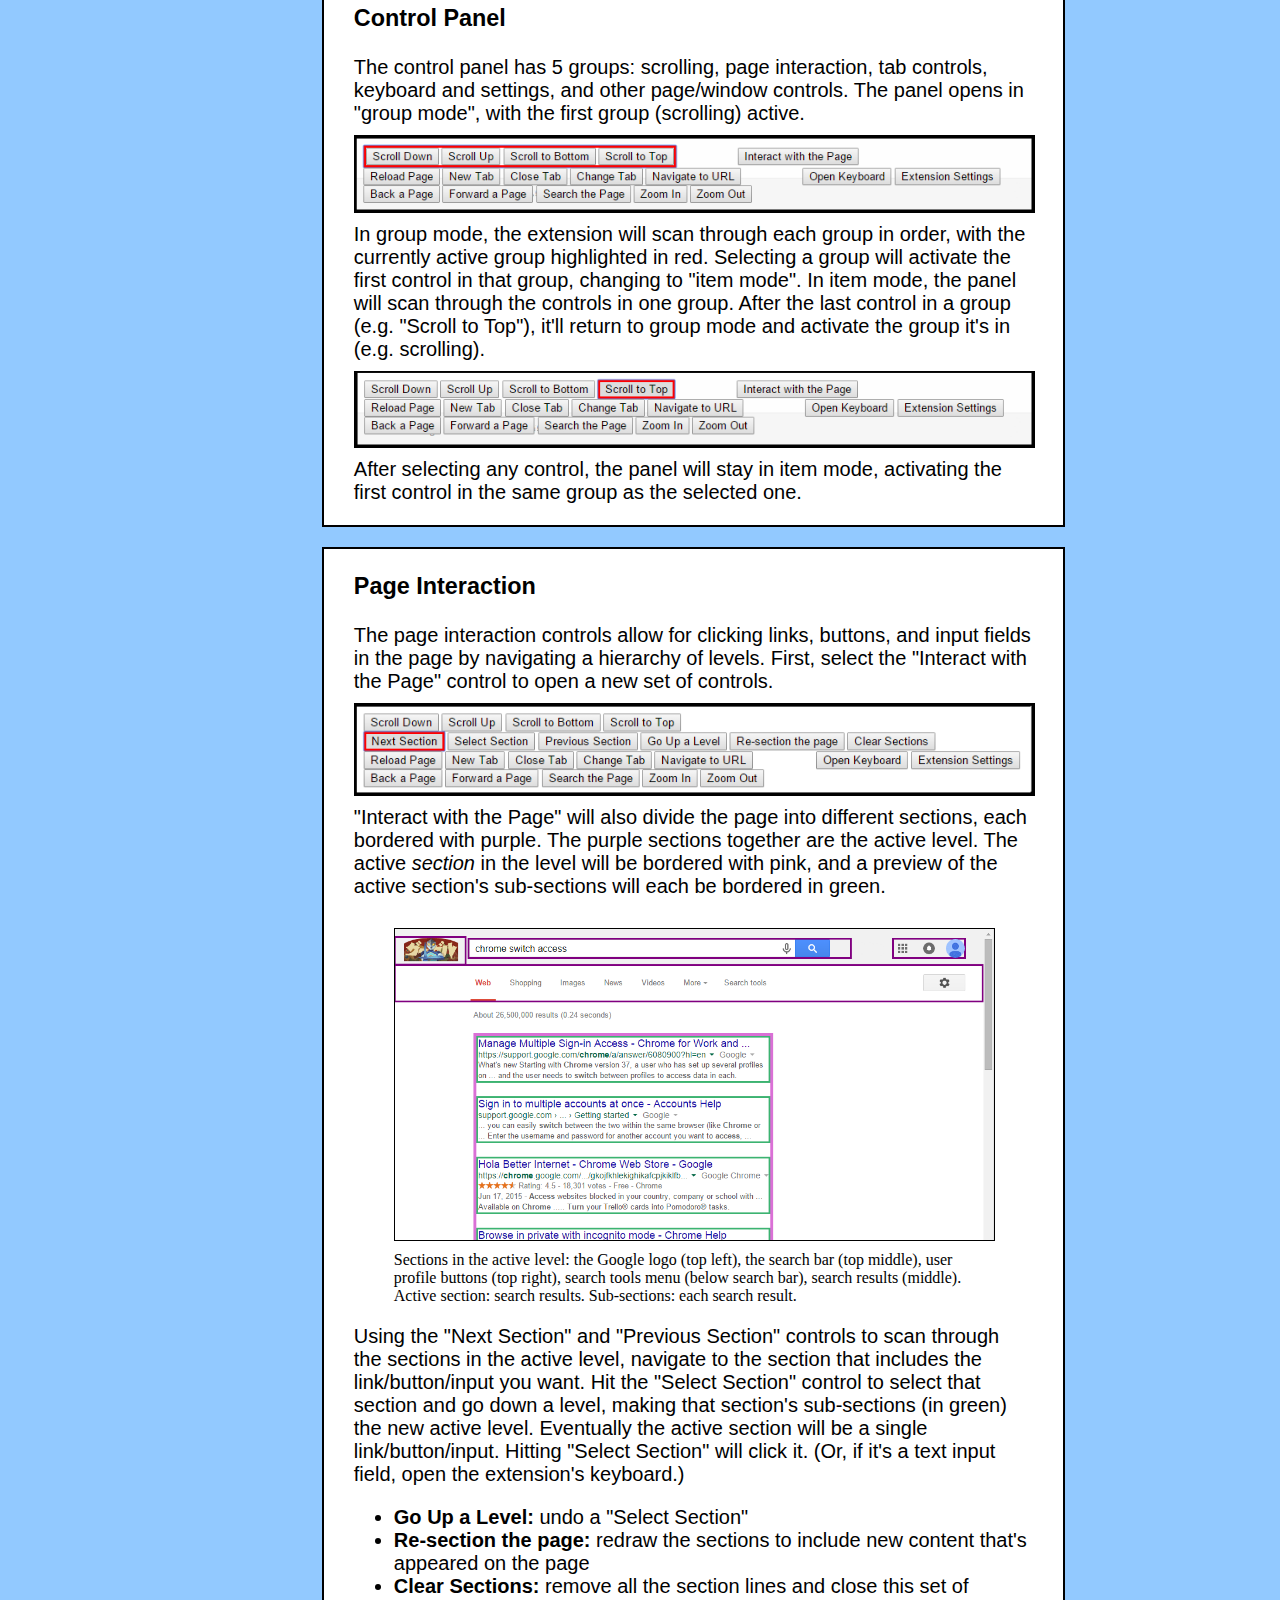
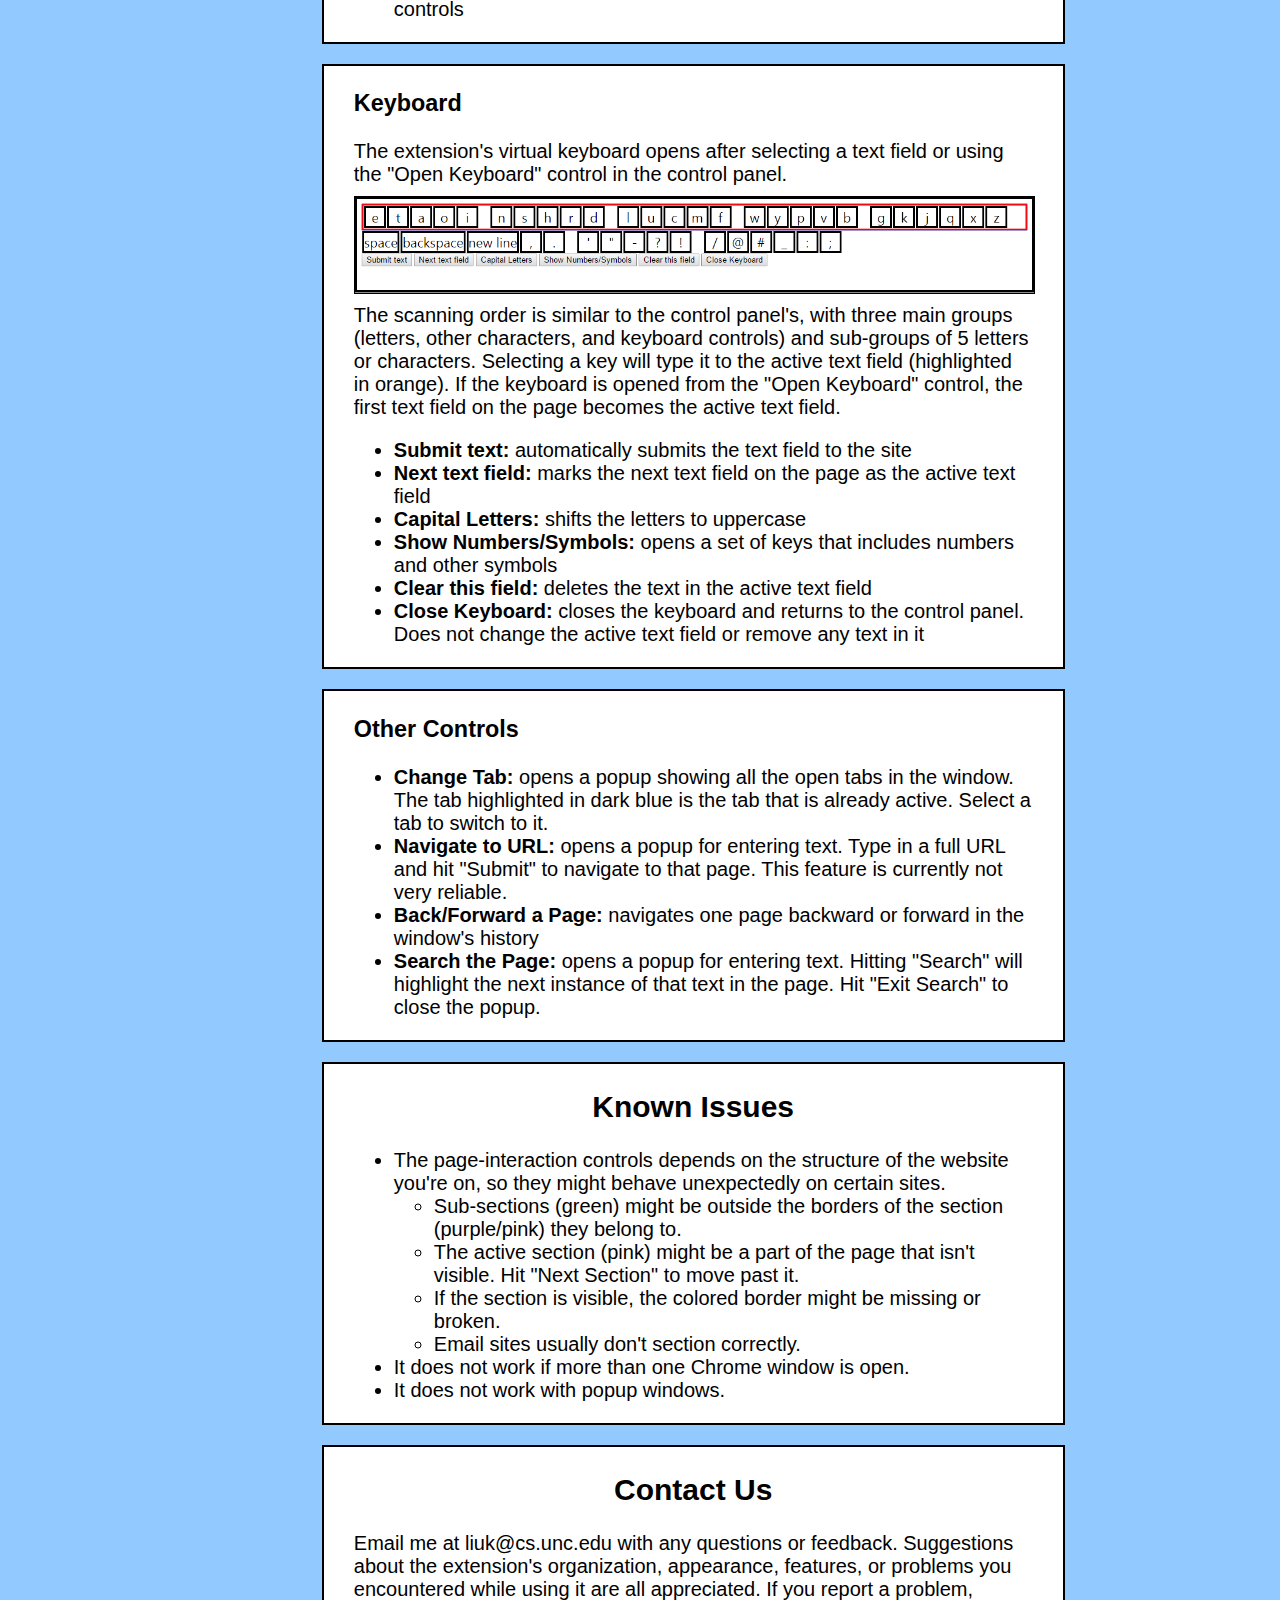
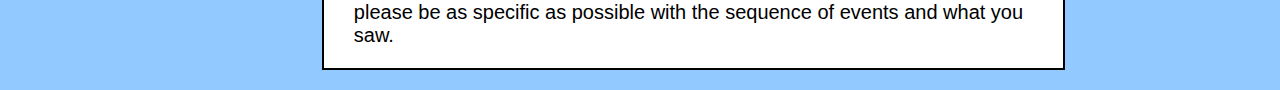
==== commit 40f9db17: "-height of iframes adjusts to window size (on page load, not resize) -removed extra space at end of " ====
--- a/index.html
+++ b/index.html
@@ -22,7 +22,7 @@
     <a href='#issues'>Known Issues</a>
     <a href='#contact'>Contact Us</a>
 </nav>
-    
+
 <main>
     <section>
     <header> Chrome Switch Access </header>
@@ -122,11 +122,11 @@
             <ul>
                 <li> Sub-sections (green) might be outside the borders of the section (purple/pink) they belong to. </li>
                 <li> The active section (pink) might be a part of the page that isn't visible. Hit "Next Section" to move past it.</li>
-                <li> The section might be visible, but the colored border might be invisible or incomplete. </li>
+                <li> If the section is visible, the colored border might be missing or broken. </li>
                 <li>Email sites usually don't section correctly.</li>
             </ul>
-            <li> Much of the extension will not work if more than one Chrome window is open.</li>
-            <li> It does not work with popups. </li>
+            <li> It does not work if more than one Chrome window is open.</li>
+            <li> It does not work with popup windows. </li>
         </ul>
     </section>
     
